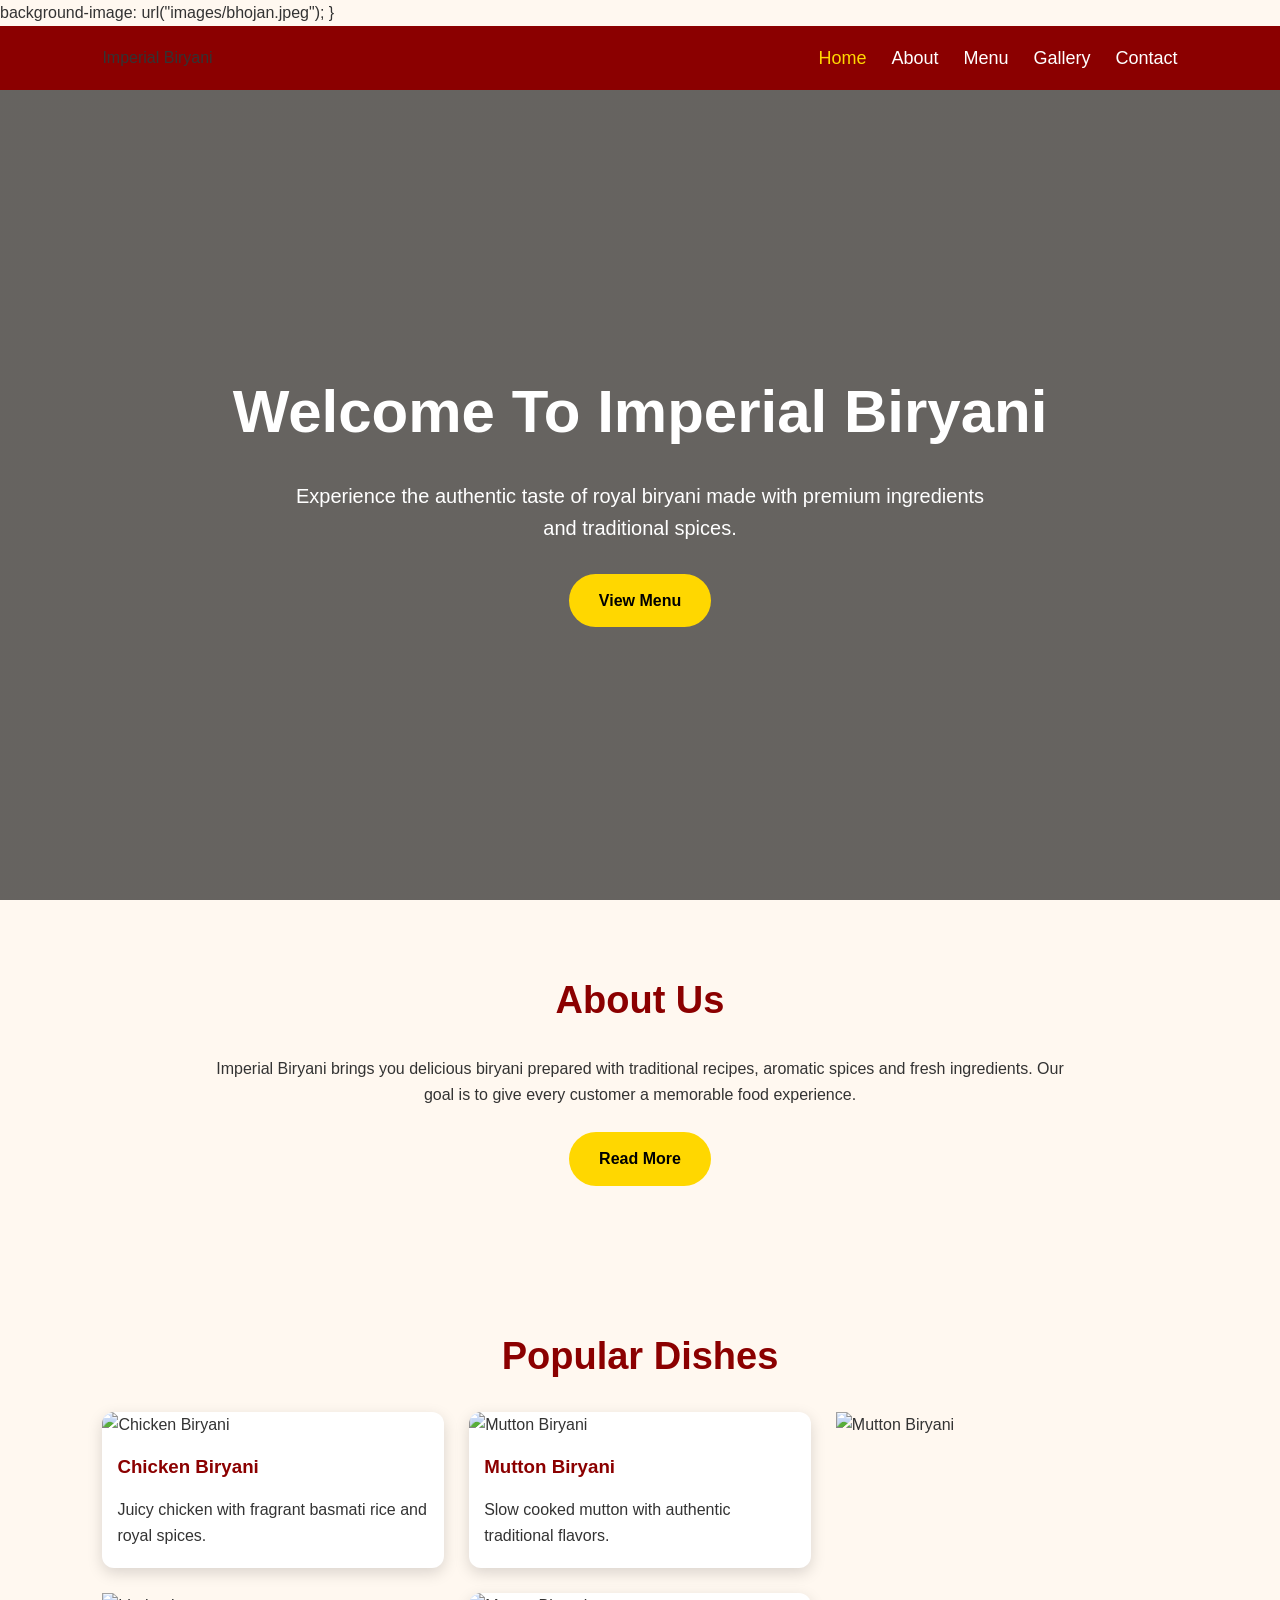
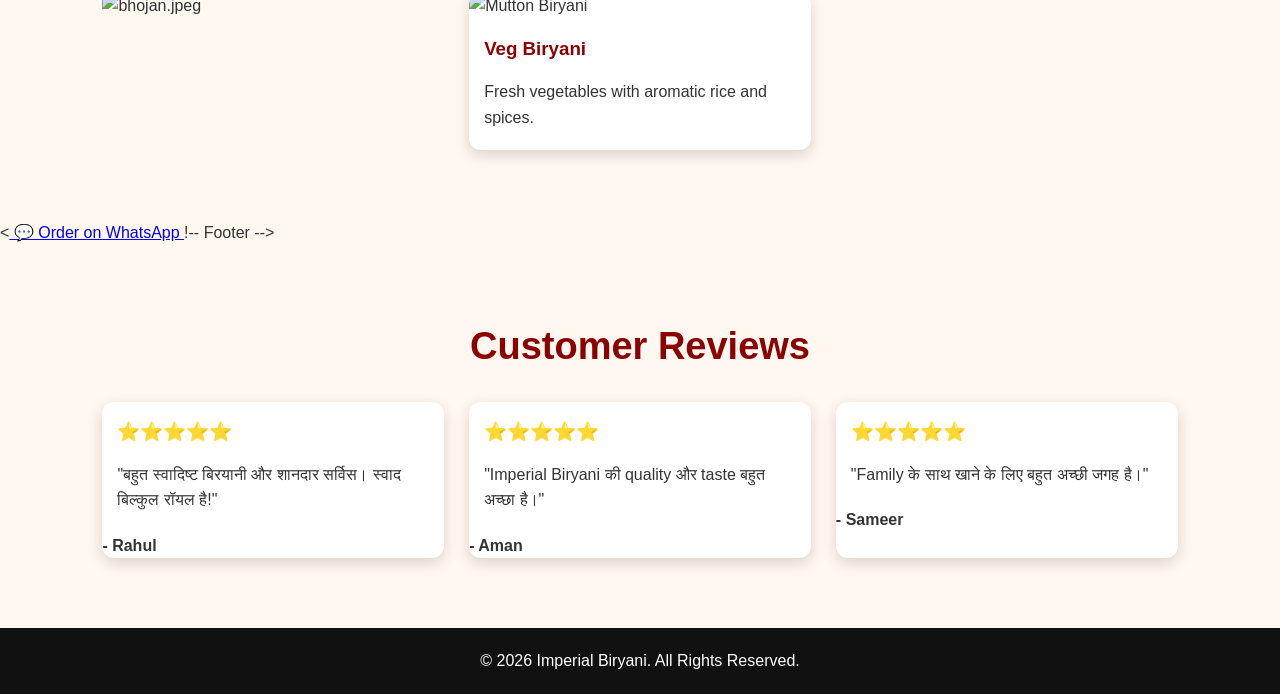
==== index.html @ 233e12fa "Update index.html" ====
<!DOCTYPE html>
<html lang="en">

<head>
    <meta charset="UTF-8">
    <meta name="viewport" content="width=device-width, initial-scale=1.0">

    <title>Imperial Biryani | Royal Taste</title>
    <link rel="stylesheet" href="style.css">
    <link rel="icon" type="image/png" href="logo.png">
    <meta name="description" content="Imperial Biryani - Enjoy delicious chicken, mutton and veg biryani with authentic royal taste. Order now.">

<meta name="keywords" content="Imperial Biryani, Biryani, Chicken Biryani, Mutton Biryani, Restaurant">
</head>
background-image: url("images/bhojan.jpeg");
<body>
   
}

<header>
    <div class="logo.jpg.jpeg"> Imperial Biryani</div>
<div class="menu-btn">
    ☰
</div>

<nav id="navbar">

<ul>
<li><a href="index.html" class="active">Home</a></li>
<li><a href="about.html">About</a></li>
<li><a href="menu.html">Menu</a></li>
<li><a href="gallery.html">Gallery</a></li>
<li><a href="contact.html">Contact</a></li>
</ul>

</nav>
</header>


<!-- Hero Section -->
<section class="hero">

    <div class="hero-content">

        <h1>Welcome To Imperial Biryani</h1>

        <p>
            Experience the authentic taste of royal biryani
            made with premium ingredients and traditional spices.
        </p>

        <a href="menu.html" class="btn">
            View Menu
        </a>

    </div>

</section>


<!-- About Section -->
<section class="about-preview">

    <h2>About Us</h2>

    <p>
        Imperial Biryani brings you delicious biryani prepared
        with traditional recipes, aromatic spices and fresh ingredients.
        Our goal is to give every customer a memorable food experience.
    </p>

    <a href="about.html" class="btn">
        Read More
    </a>

</section>


<!-- Popular Dishes -->

<section class="popular">

<h2>Popular Dishes</h2>


<div class="cards">


<div class="card">

<img src="images/chicken-biryani.jpg" alt="Chicken Biryani">

<h3>Chicken Biryani</h3>

<p>
Juicy chicken with fragrant basmati rice and royal spices.
</p>

</div>



<div class="card">

<img src="mutton-Biryani.jpeg" alt="Mutton Biryani">

<h3>Mutton Biryani</h3>

<p>
Slow cooked mutton with authentic traditional flavors.
</p>

</div>

<img src="mutton-Biryani.jpeg" alt="Mutton Biryani">
    <img src="bhojan.jpeg.jpeg" alt="bhojan.jpeg">
    

<div class="card">

<img src="mutton-Biryani.jpeg" alt="Mutton Biryani">

<h3>Veg Biryani</h3>

<p>
Fresh vegetables with aromatic rice and spices.
</p>

</div>


</div>

</section>


<<a href="https://wa.me/919204889966" class="whatsapp" target="_blank">
    💬 Order on WhatsApp
</a>!-- Footer -->


<section class="reviews">

<h2>Customer Reviews</h2>

<div class="cards">

<div class="card">
<h3>⭐⭐⭐⭐⭐</h3>
<p>
"बहुत स्वादिष्ट बिरयानी और शानदार सर्विस। स्वाद बिल्कुल रॉयल है!"
</p>
<h4>- Rahul</h4>
</div>


<div class="card">
<h3>⭐⭐⭐⭐⭐</h3>
<p>
"Imperial Biryani की quality और taste बहुत अच्छा है।"
</p>
<h4>- Aman</h4>
</div>


<div class="card">
<h3>⭐⭐⭐⭐⭐</h3>
<p>
"Family के साथ खाने के लिए बहुत अच्छी जगह है।"
</p>
<h4>- Sameer</h4>
</div>

</div>

</section>
</footer>
<footer>

<p>
© 2026 Imperial Biryani. All Rights Reserved.
</p>

<script src="script.js"></script>

</body>

</html>
---- style.css ----
/* ==========================
   Imperial Biryani
   style.css
========================== */

*{
    margin:0;
    padding:0;
    box-sizing:border-box;
    font-family:Arial, Helvetica, sans-serif;
}

body{
    background:#fff8f0;
    color:#333;
    line-height:1.6;
}

/* Header */
header{
    display:flex;
    justify-content:space-between;
    align-items:center;
    padding:18px 8%;
    background:#8B0000;
    position:sticky;
    top:0;
    z-index:1000;
}

.logo{
    color:#FFD700;
    font-size:30px;
    font-weight:bold;
}

nav ul{
    display:flex;
    list-style:none;
}

nav ul li{
    margin-left:25px;
}

nav ul li a{
    color:white;
    text-decoration:none;
    font-size:18px;
    transition:.3s;
}

nav ul li a:hover,
nav ul li a.active{
    color:#FFD700;
}

/* Hero */
.hero{
    height:90vh;
    display:flex;
    justify-content:center;
    align-items:center;
    text-align:center;
    color:white;
    background:linear-gradient(rgba(0,0,0,.6),rgba(0,0,0,.6)),
    url("https://images.unsplash.com/photo-1563379091339-03246963d29a?auto=format&fit=crop&w=1600&q=80");
    background-size:cover;
    background-position:center;
}

.hero-content h1{
    font-size:60px;
    margin-bottom:20px;
}

.hero-content p{
    font-size:20px;
    max-width:700px;
    margin:auto;
    margin-bottom:30px;
}

.btn{
    display:inline-block;
    padding:14px 30px;
    background:#FFD700;
    color:#000;
    text-decoration:none;
    font-weight:bold;
    border-radius:30px;
    transition:.3s;
}

.btn:hover{
    background:#ffbf00;
}

/* Sections */
section{
    padding:70px 8%;
}

section h2{
    text-align:center;
    color:#8B0000;
    margin-bottom:25px;
    font-size:38px;
}

.about-preview{
    text-align:center;
}

.about-preview p{
    max-width:850px;
    margin:auto;
    margin-bottom:25px;
}

/* Cards */
.cards{
    display:grid;
    grid-template-columns:repeat(auto-fit,minmax(280px,1fr));
    gap:25px;
}

.card{
    background:white;
    border-radius:12px;
    overflow:hidden;
    box-shadow:0 5px 15px rgba(0,0,0,.15);
    transition:.3s;
}

.card:hover{
    transform:translateY(-8px);
}

.card img{
    width:100%;
    height:220px;
    object-fit:cover;
}

.card h3{
    color:#8B0000;
    padding:15px;
}

.card p{
    padding:0 15px 20px;
}

/* Footer */
footer{
    background:#111;
    color:white;
    text-align:center;
    padding:20px;
}

/* Responsive */
@media(max-width:768px){

header{
    flex-direction:column;
}

nav ul{
    flex-direction:column;
    text-align:center;
    margin-top:15px;
}

nav ul li{
    margin:10px 0;
}

.hero-content h1{
    font-size:38px;
}

.hero-content p{
    font-size:18px;
}

section h2{
    font-size:30px;
}
.whatsapp{
    position:fixed;
    bottom:20px;
    right:20px;
    background:#25D366;
    color:white;
    padding:15px 20px;
    border-radius:50px;
    text-decoration:none;
    font-weight:bold;
    box-shadow:0 5px 15px rgba(0,0,0,0.3);
    z-index:1000;
}

.whatsapp:hover{
    transform:scale(1.05);
}
}.menu-btn{
    display:none;
    color:white;
    font-size:30px;
    cursor:pointer;
}


@media(max-width:768px){

.menu-btn{
    display:block;
}

nav{
    display:none;
    width:100%;
}

nav.active{
    display:block;
}

nav ul{
    flex-direction:column;
    text-align:center;
}
.map iframe{
    border-radius:15px;
    box-shadow:0 5px 15px rgba(0,0,0,0.2);
}
}
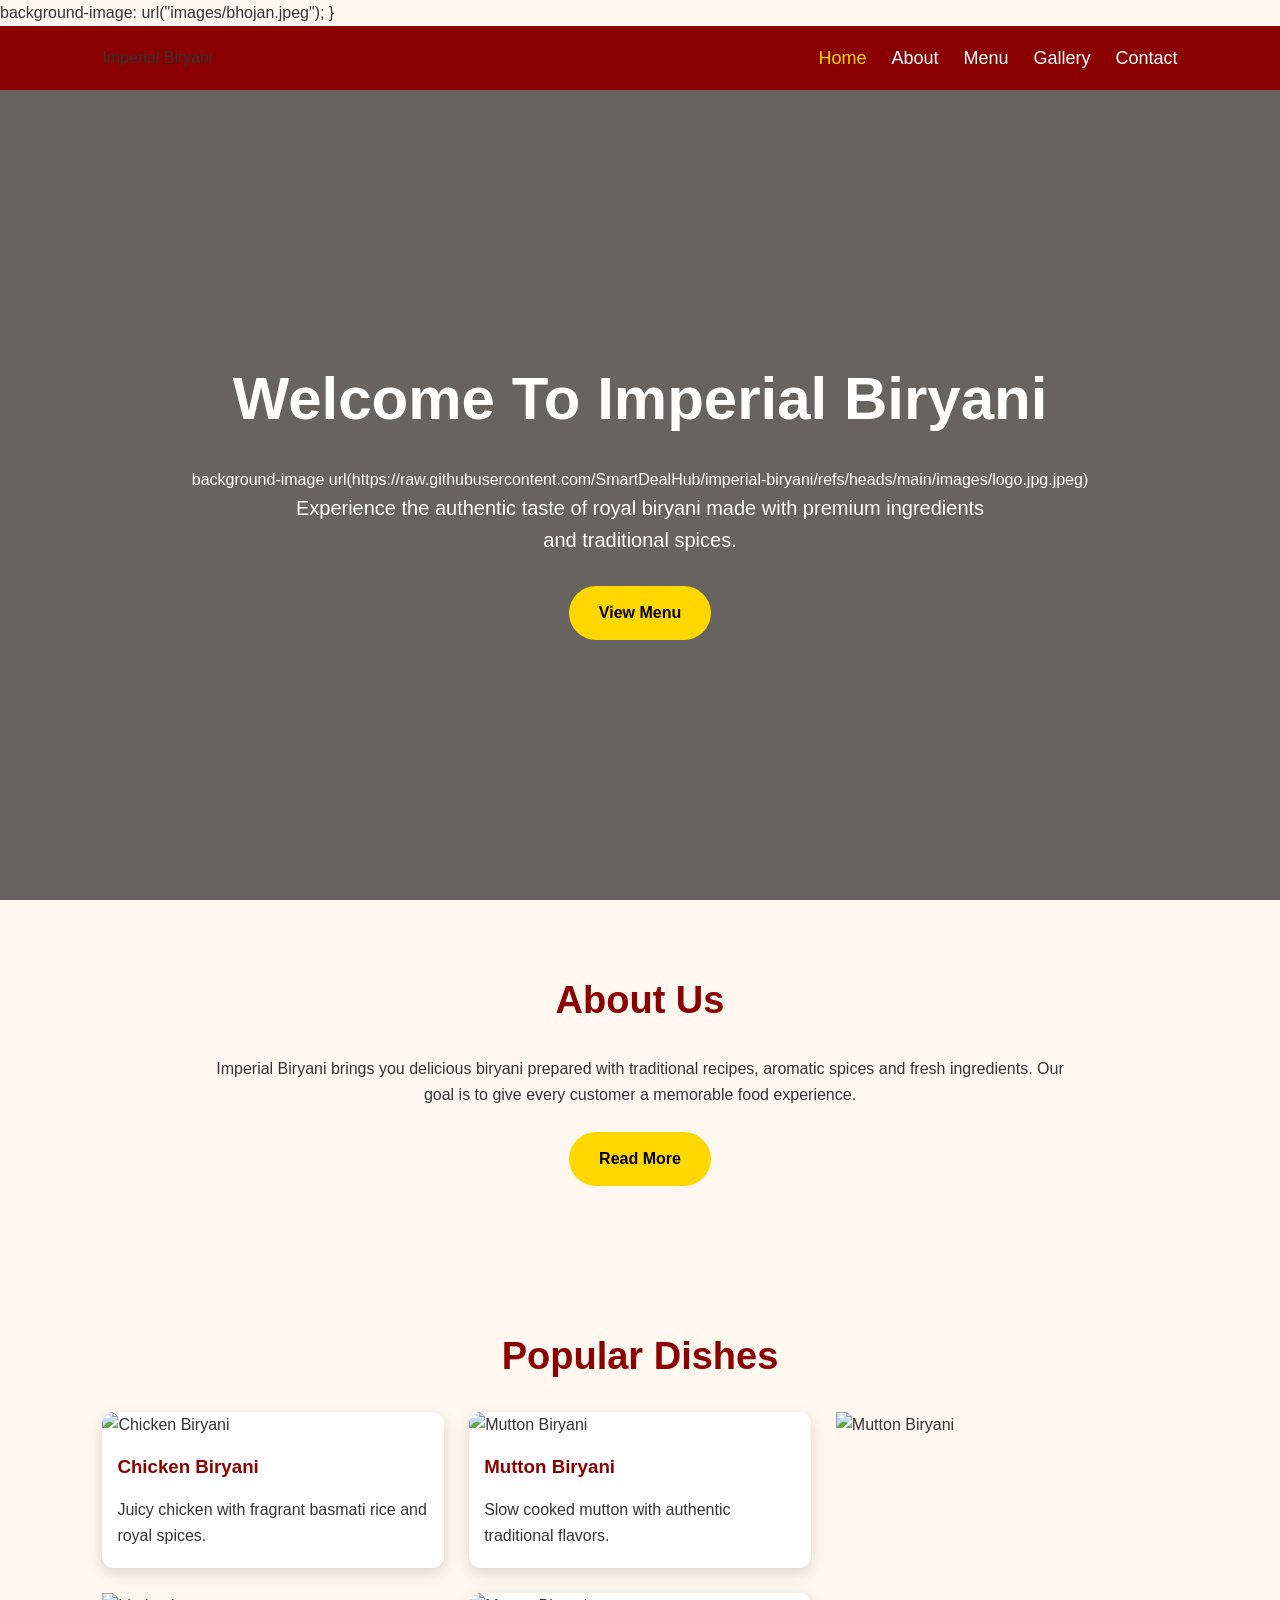
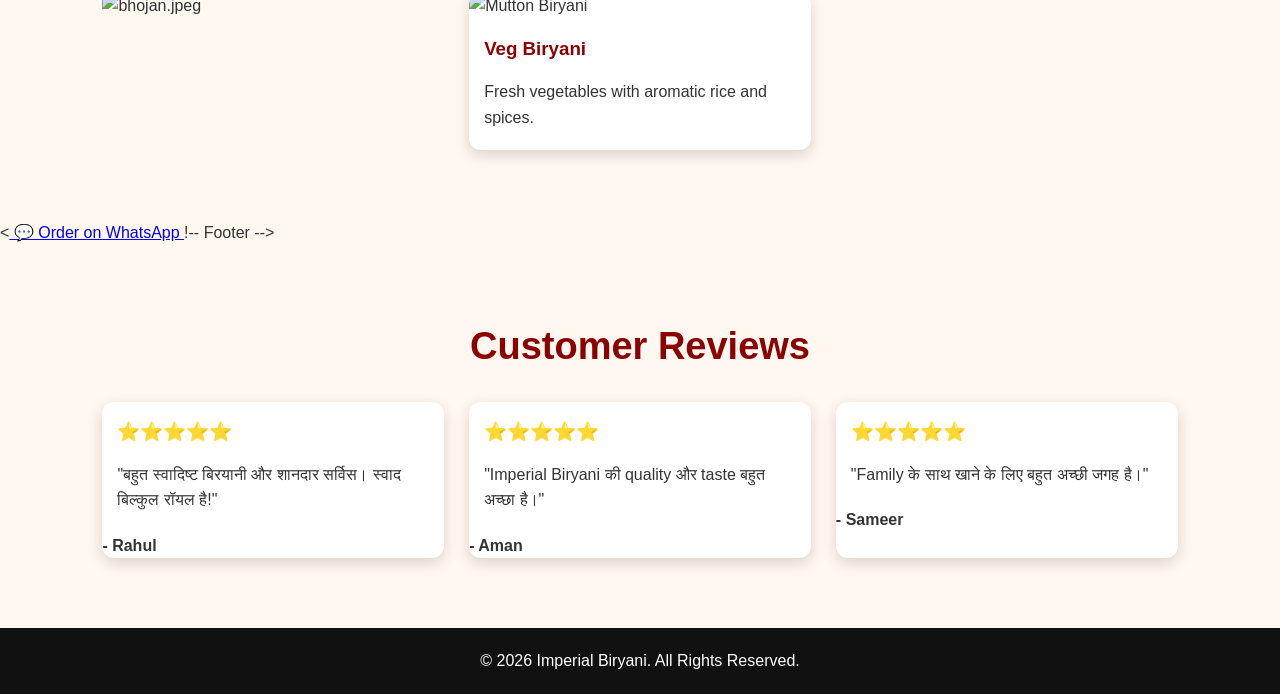
==== commit a42149a6: "Update index.html" ====
--- a/index.html
+++ b/index.html
@@ -43,7 +43,7 @@
     <div class="hero-content">
 
         <h1>Welcome To Imperial Biryani</h1>
-
+background-image url(https://raw.githubusercontent.com/SmartDealHub/imperial-biryani/refs/heads/main/images/logo.jpg.jpeg)
         <p>
             Experience the authentic taste of royal biryani
             made with premium ingredients and traditional spices.
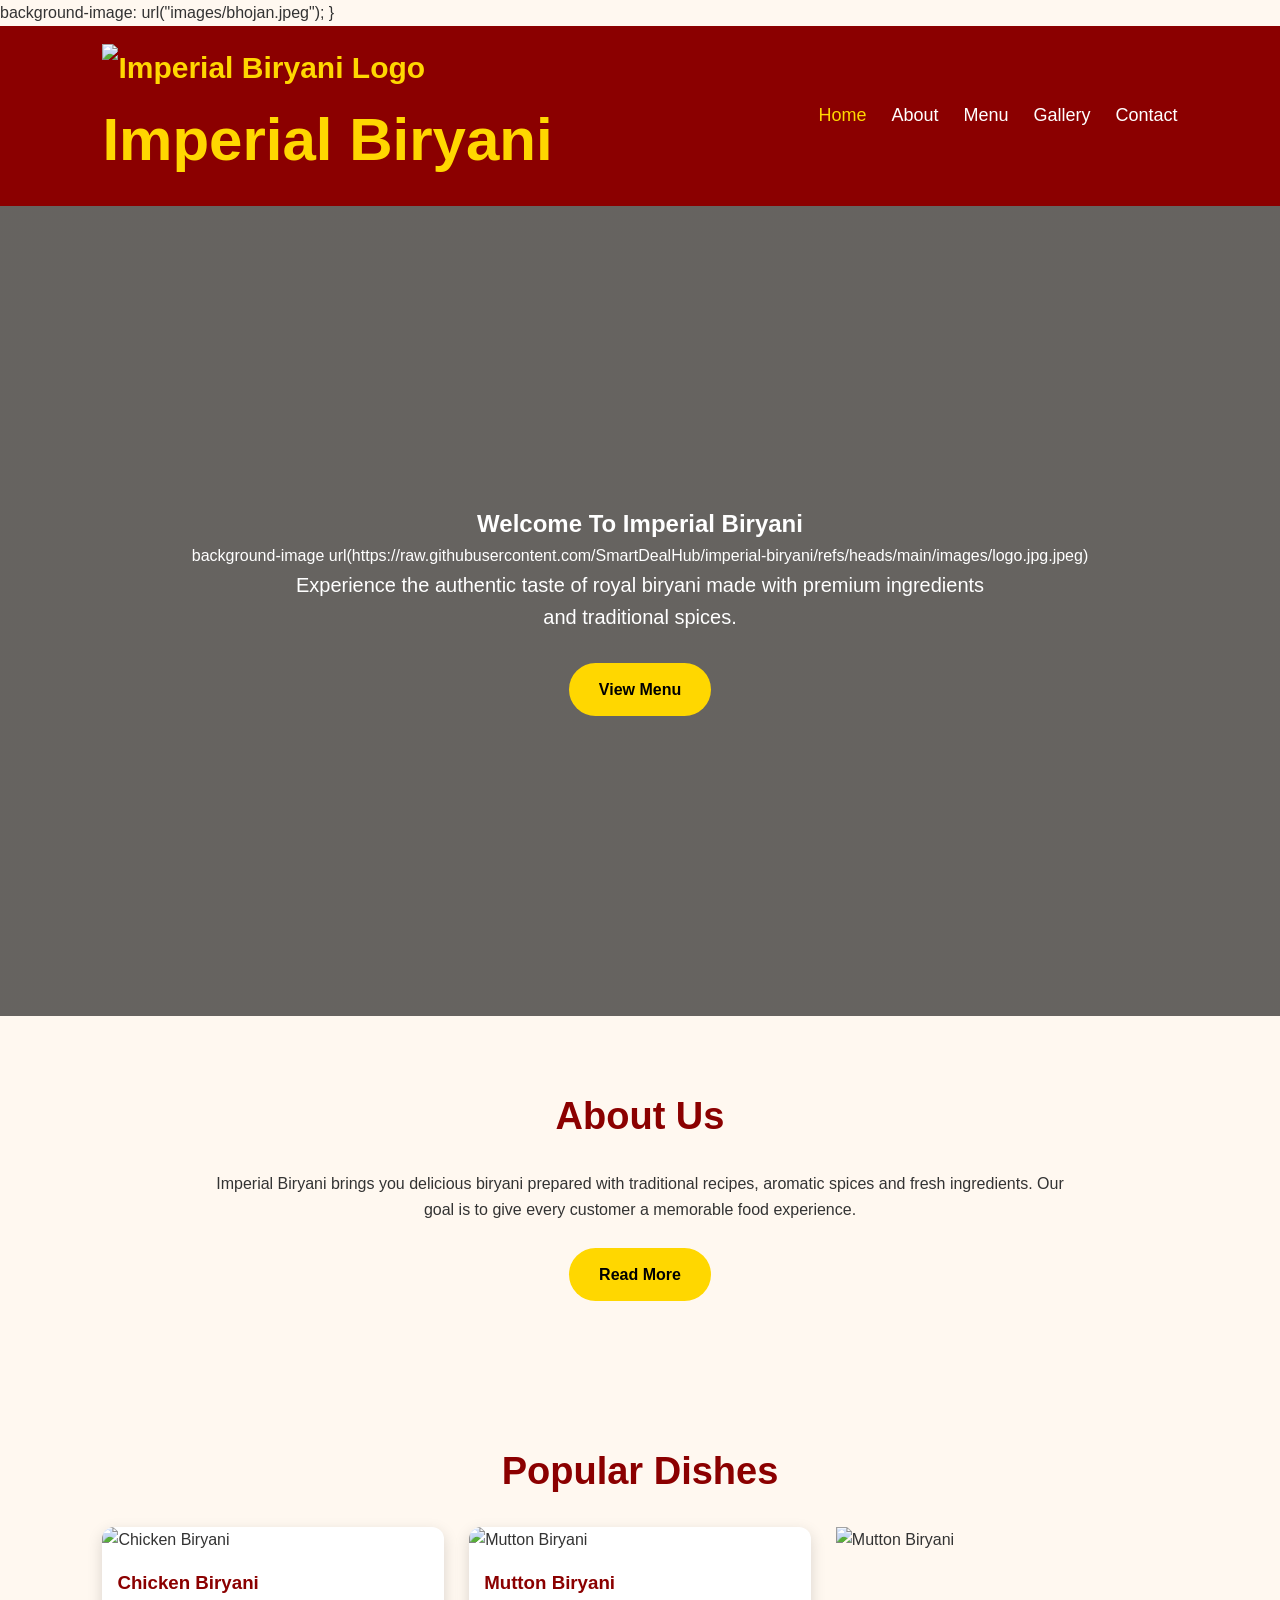
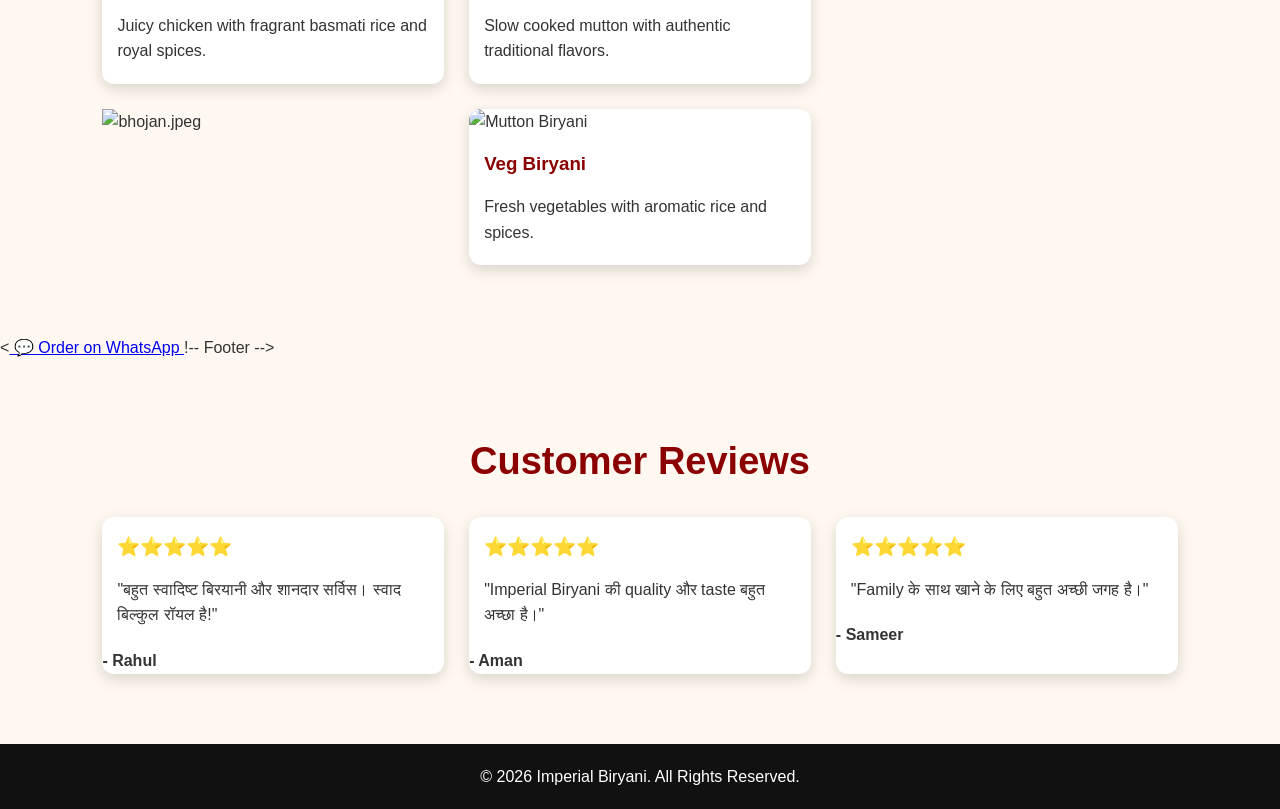
==== commit 851a4909: "Update index.html" ====
--- a/index.html
+++ b/index.html
@@ -18,7 +18,11 @@
 }
 
 <header>
-    <div class="logo.jpg.jpeg"> Imperial Biryani</div>
+
+    <div class="logo">
+        <img src="logo.png" alt="Imperial Biryani Logo">
+        <h1>Imperial Biryani</h1>
+    </div>
 <div class="menu-btn">
     ☰
 </div>
--- a/style.css
+++ b/style.css
@@ -2,7 +2,17 @@
    Imperial Biryani
    style.css
 ========================== */
-
+.hero {
+    min-height: 500px;
+    background-image: url("bhojan.jpeg");
+    background-size: cover;
+    background-position: center;
+    background-repeat: no-repeat;
+
+    display: flex;
+    align-items: center;
+    justify-content: center;
+}
 *{
     margin:0;
     padding:0;
@@ -67,6 +77,14 @@
     url("https://images.unsplash.com/photo-1563379091339-03246963d29a?auto=format&fit=crop&w=1600&q=80");
     background-size:cover;
     background-position:center;
+}margin: 0;
+    padding: 0;
+    min-height: 100vh;
+    background-image: url("bhojan.jpeg");
+    background-size: cover;
+    background-position: center;
+    background-repeat: no-repeat;
+    background-attachment: fixed;
 }
 
 .hero-content h1{
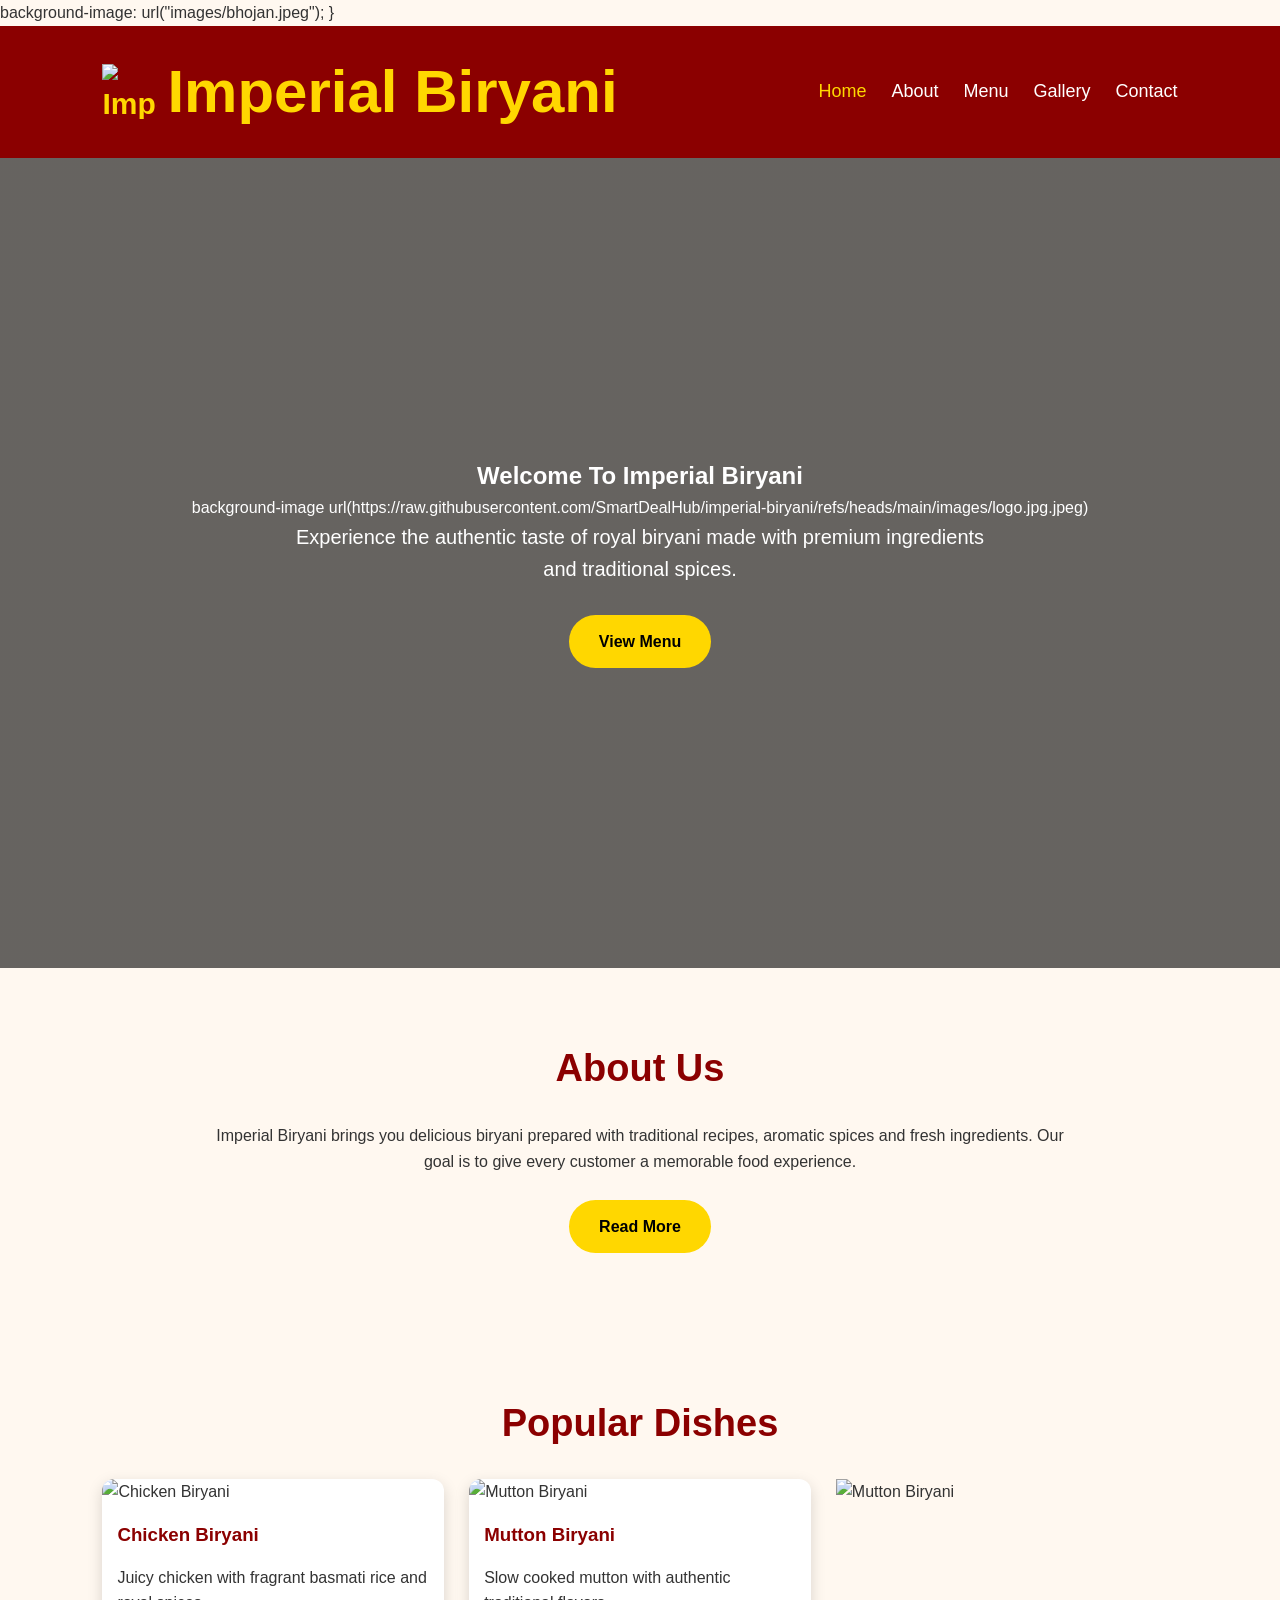
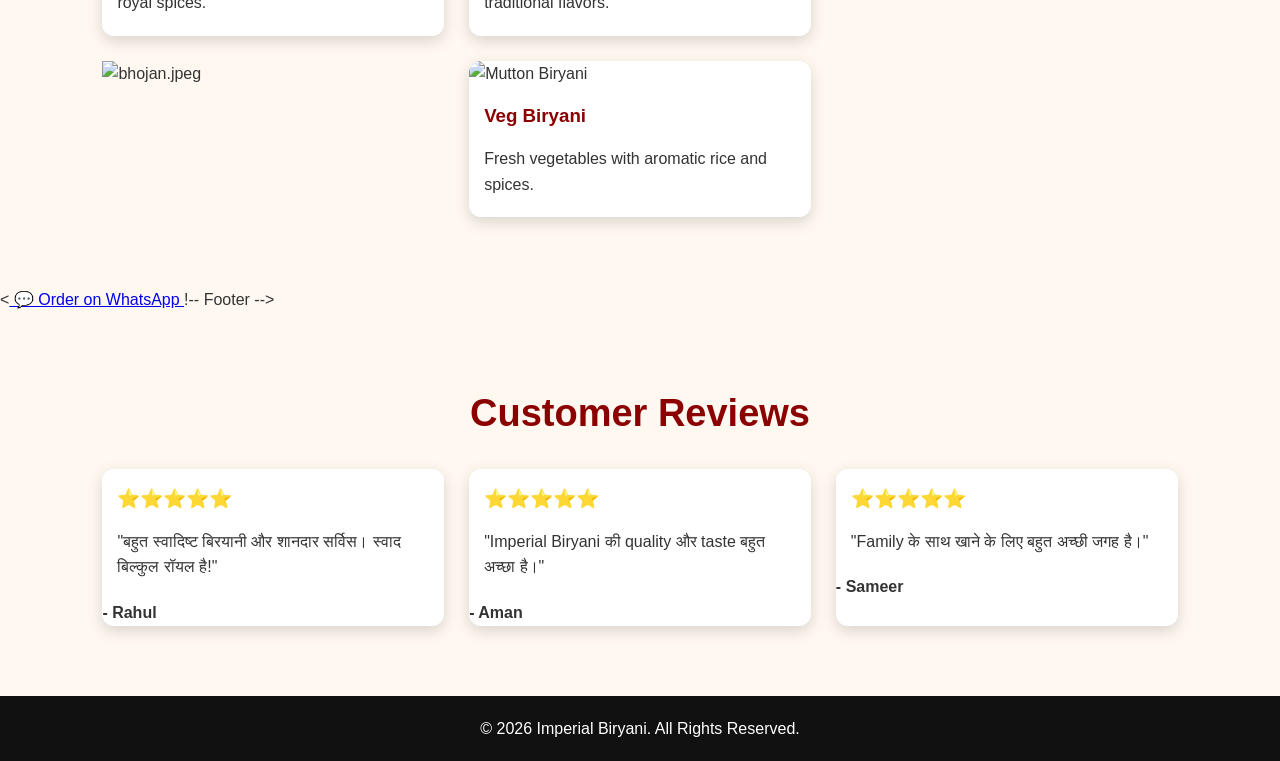
==== commit 531b60ca: "Update index.html" ====
--- a/index.html
+++ b/index.html
@@ -6,6 +6,7 @@
     <meta name="viewport" content="width=device-width, initial-scale=1.0">
 
     <title>Imperial Biryani | Royal Taste</title>
+    <link rel="icon" type="image/png" href="images/logo.png">
     <link rel="stylesheet" href="style.css">
     <link rel="icon" type="image/png" href="logo.png">
     <meta name="description" content="Imperial Biryani - Enjoy delicious chicken, mutton and veg biryani with authentic royal taste. Order now.">
--- a/style.css
+++ b/style.css
@@ -255,3 +255,18 @@
     box-shadow:0 5px 15px rgba(0,0,0,0.2);
 }
 }
+.logo {
+    display: flex;
+    align-items: center;
+    gap: 10px;
+}
+
+.logo img {
+    width: 55px;
+    height: 55px;
+    object-fit: contain;
+}
+
+.logo h1 {
+    margin: 0;
+}
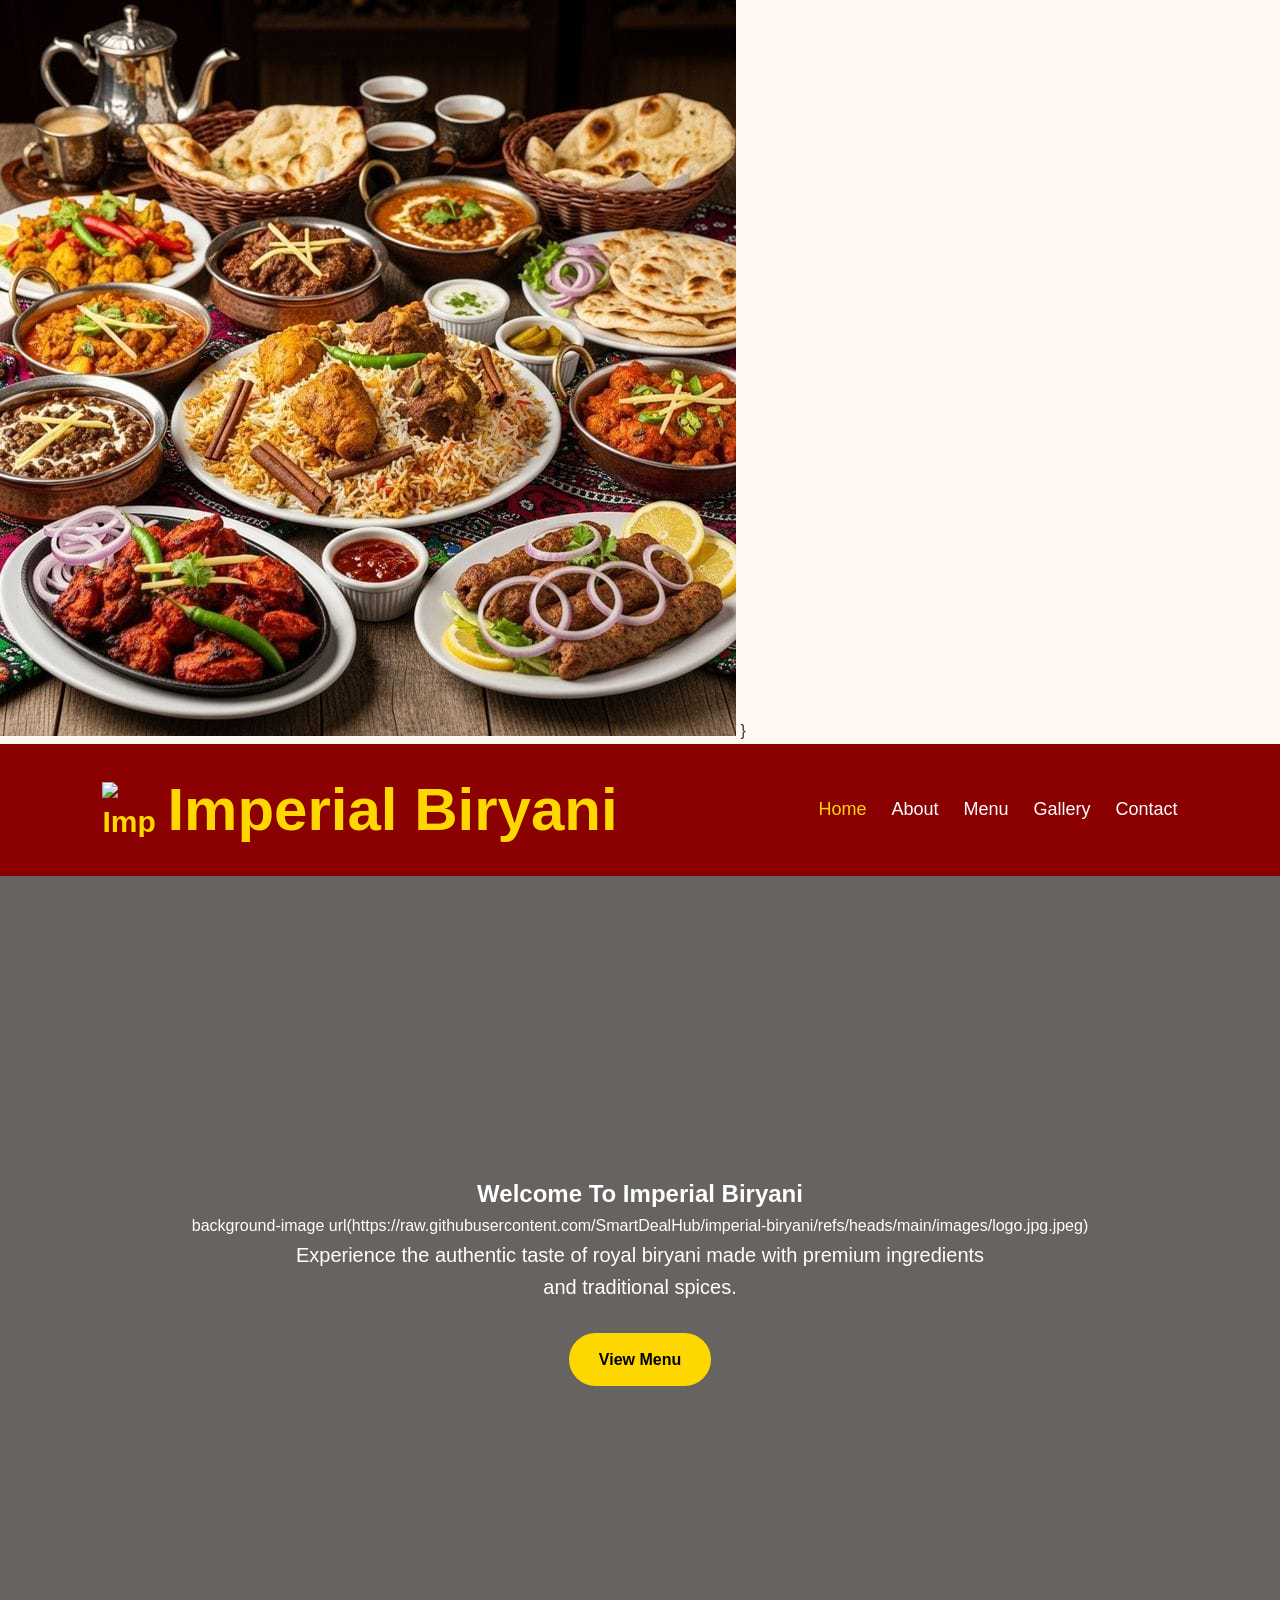
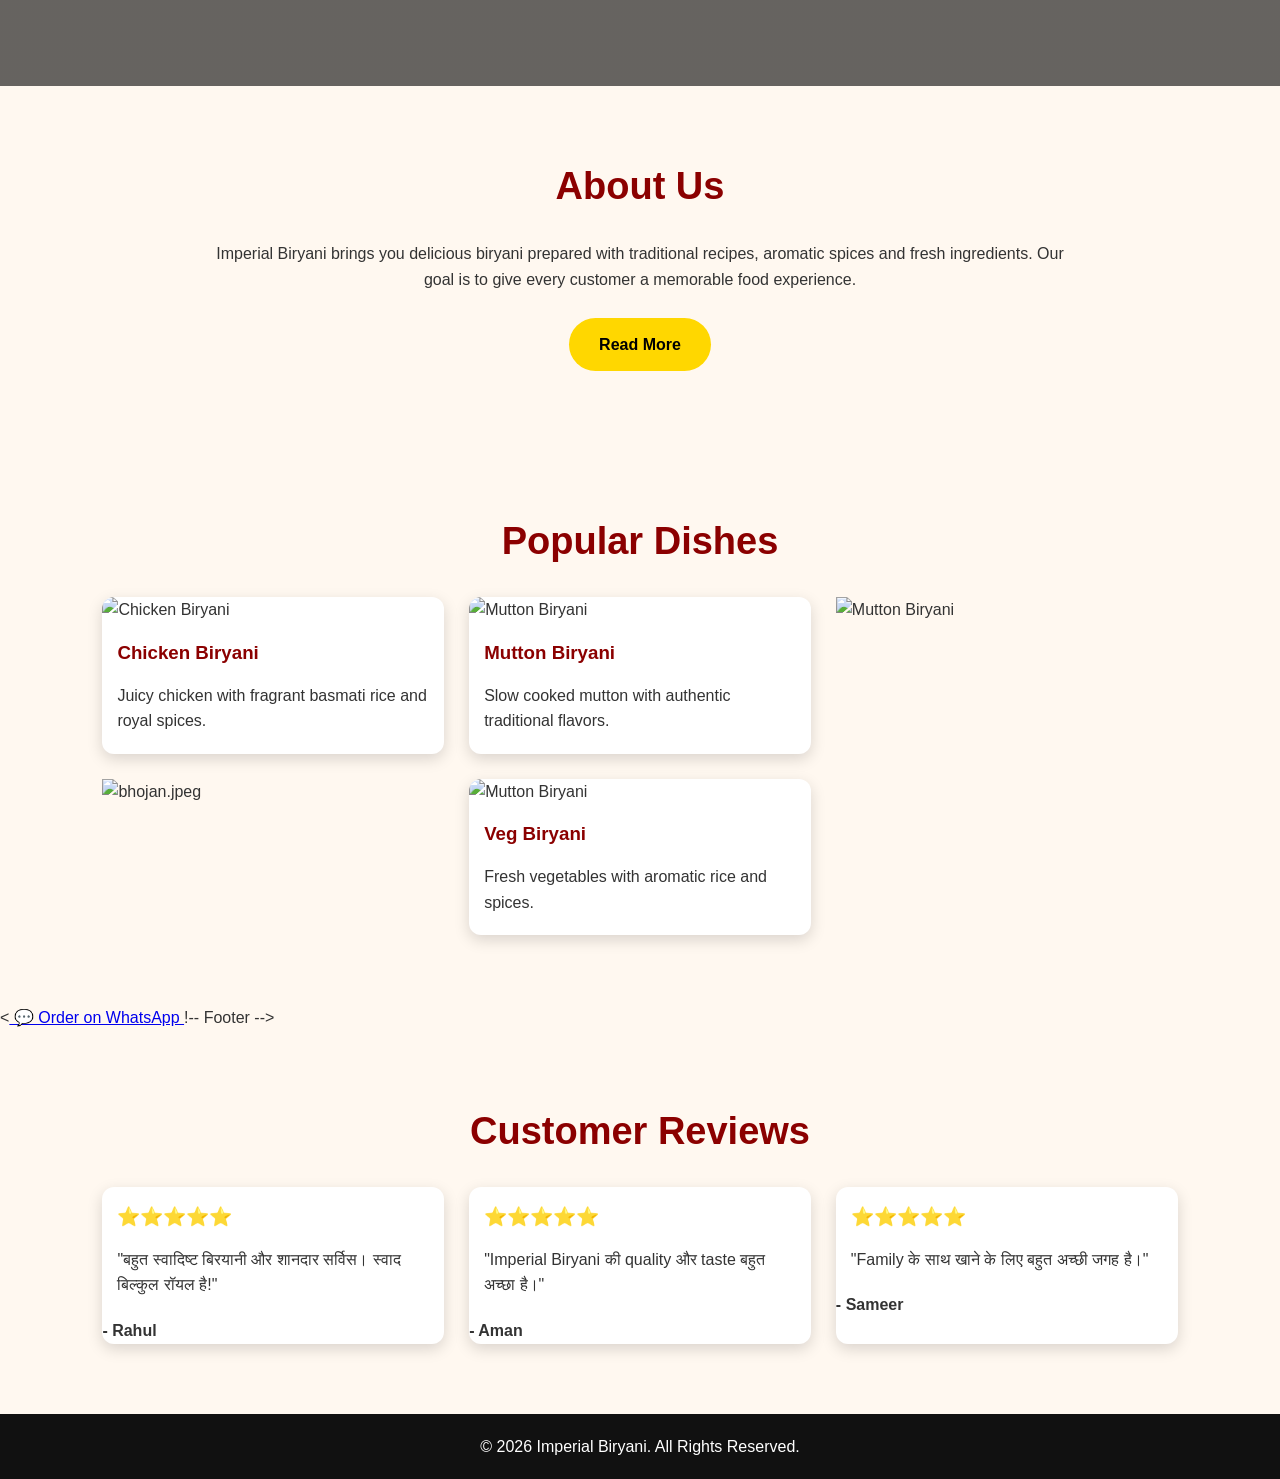
==== commit b4c588c1: "Update index.html" ====
--- a/index.html
+++ b/index.html
@@ -13,7 +13,7 @@
 
 <meta name="keywords" content="Imperial Biryani, Biryani, Chicken Biryani, Mutton Biryani, Restaurant">
 </head>
-background-image: url("images/bhojan.jpeg");
+<img src="images/bhojan.jpeg" alt="Imperial Biryani">
 <body>
    
 }
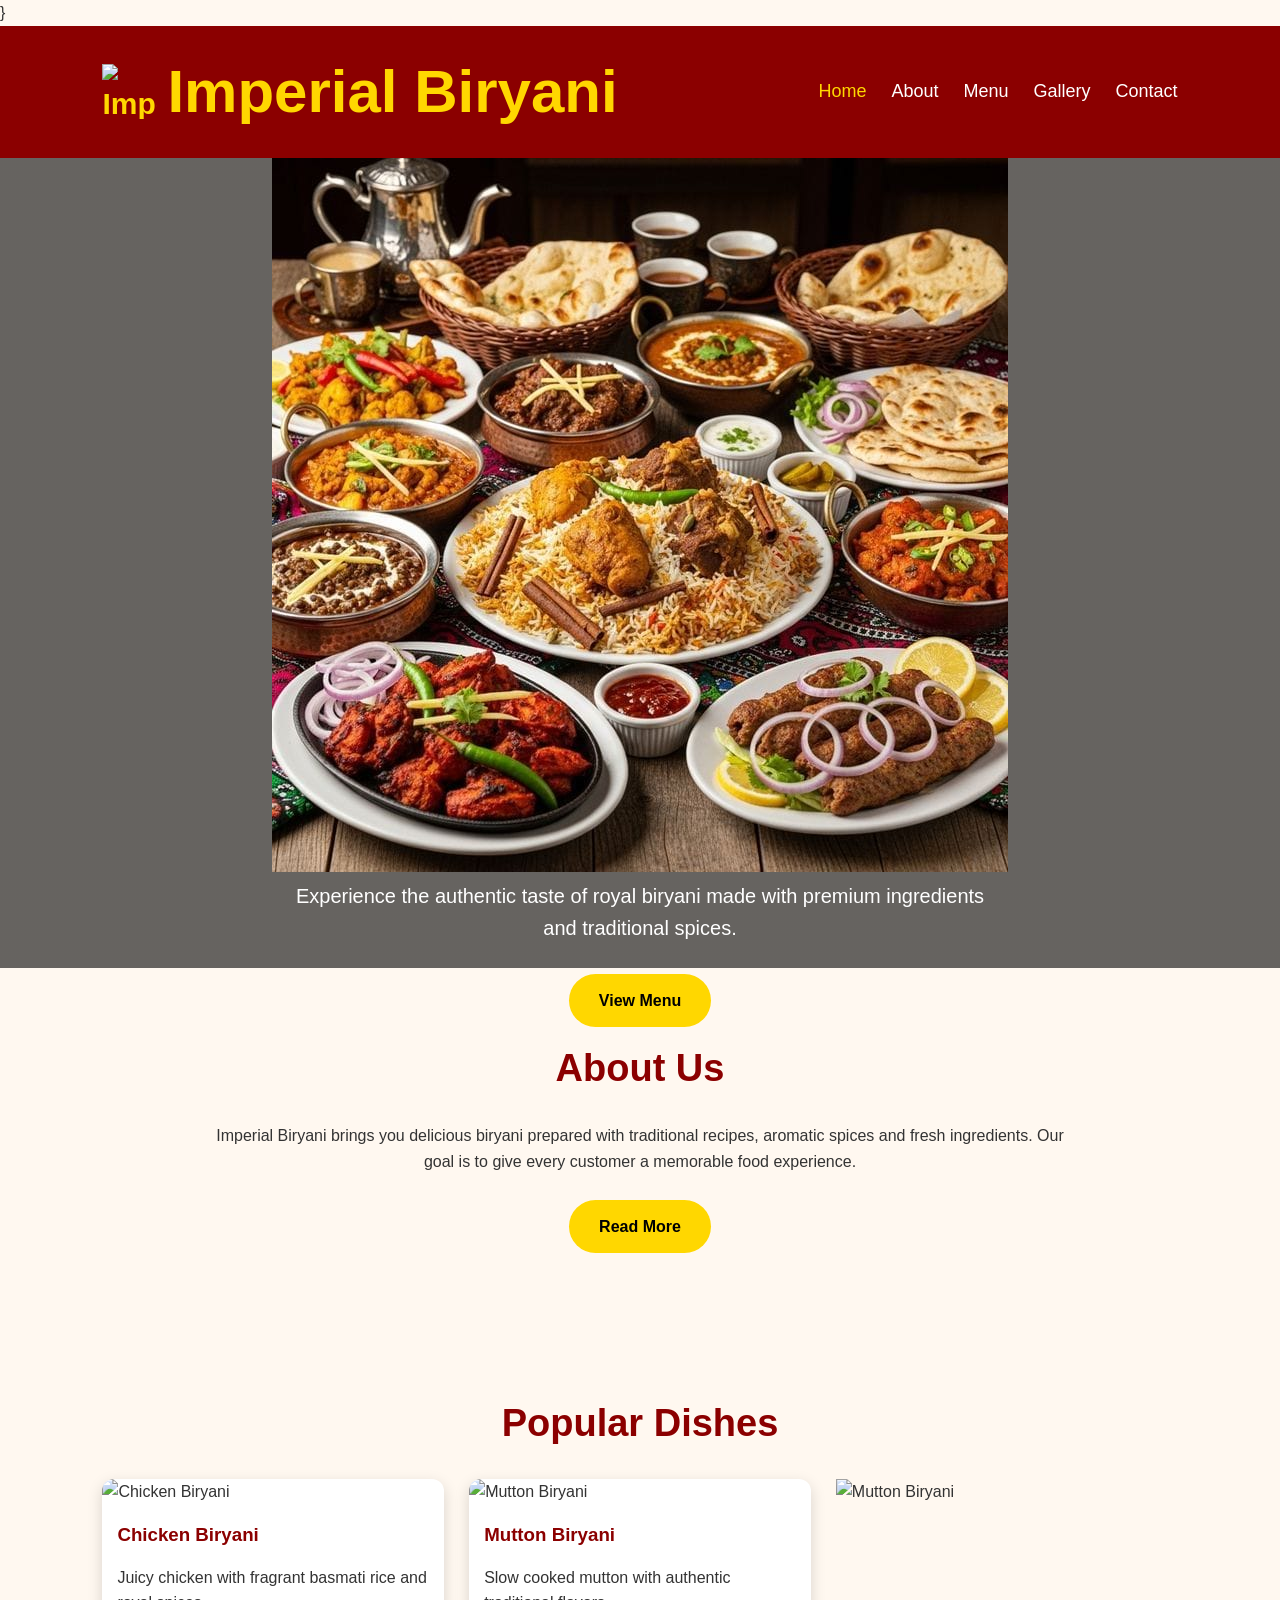
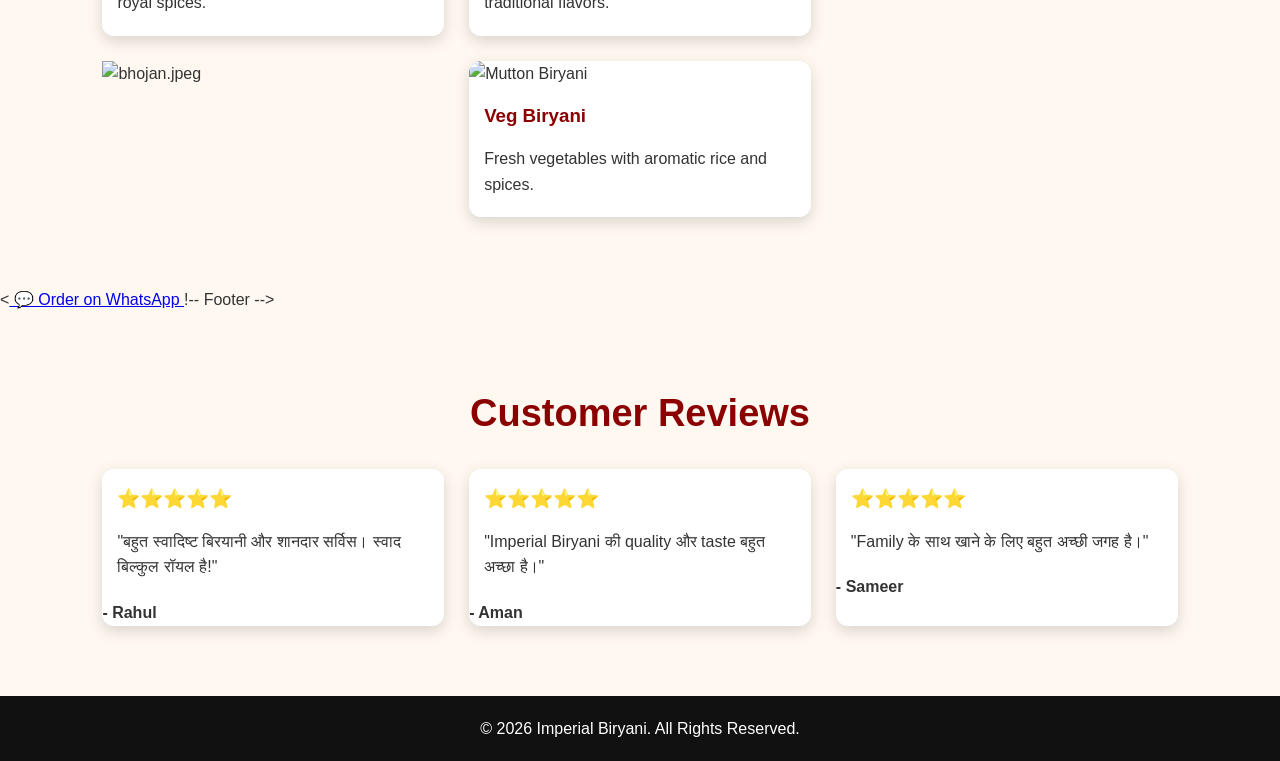
==== commit cf2087d3: "Update index.html" ====
--- a/index.html
+++ b/index.html
@@ -13,7 +13,7 @@
 
 <meta name="keywords" content="Imperial Biryani, Biryani, Chicken Biryani, Mutton Biryani, Restaurant">
 </head>
-<img src="images/bhojan.jpeg" alt="Imperial Biryani">
+
 <body>
    
 }
@@ -48,7 +48,7 @@
     <div class="hero-content">
 
         <h1>Welcome To Imperial Biryani</h1>
-background-image url(https://raw.githubusercontent.com/SmartDealHub/imperial-biryani/refs/heads/main/images/logo.jpg.jpeg)
+<img src="images/bhojan.jpeg" alt="Imperial Biryani">
         <p>
             Experience the authentic taste of royal biryani
             made with premium ingredients and traditional spices.
@@ -93,7 +93,7 @@
 
 <div class="card">
 
-<img src="images/chicken-biryani.jpg" alt="Chicken Biryani">
+<img src="chiken-biryani.jpeg" alt="Chicken Biryani">
 
 <h3>Chicken Biryani</h3>
 
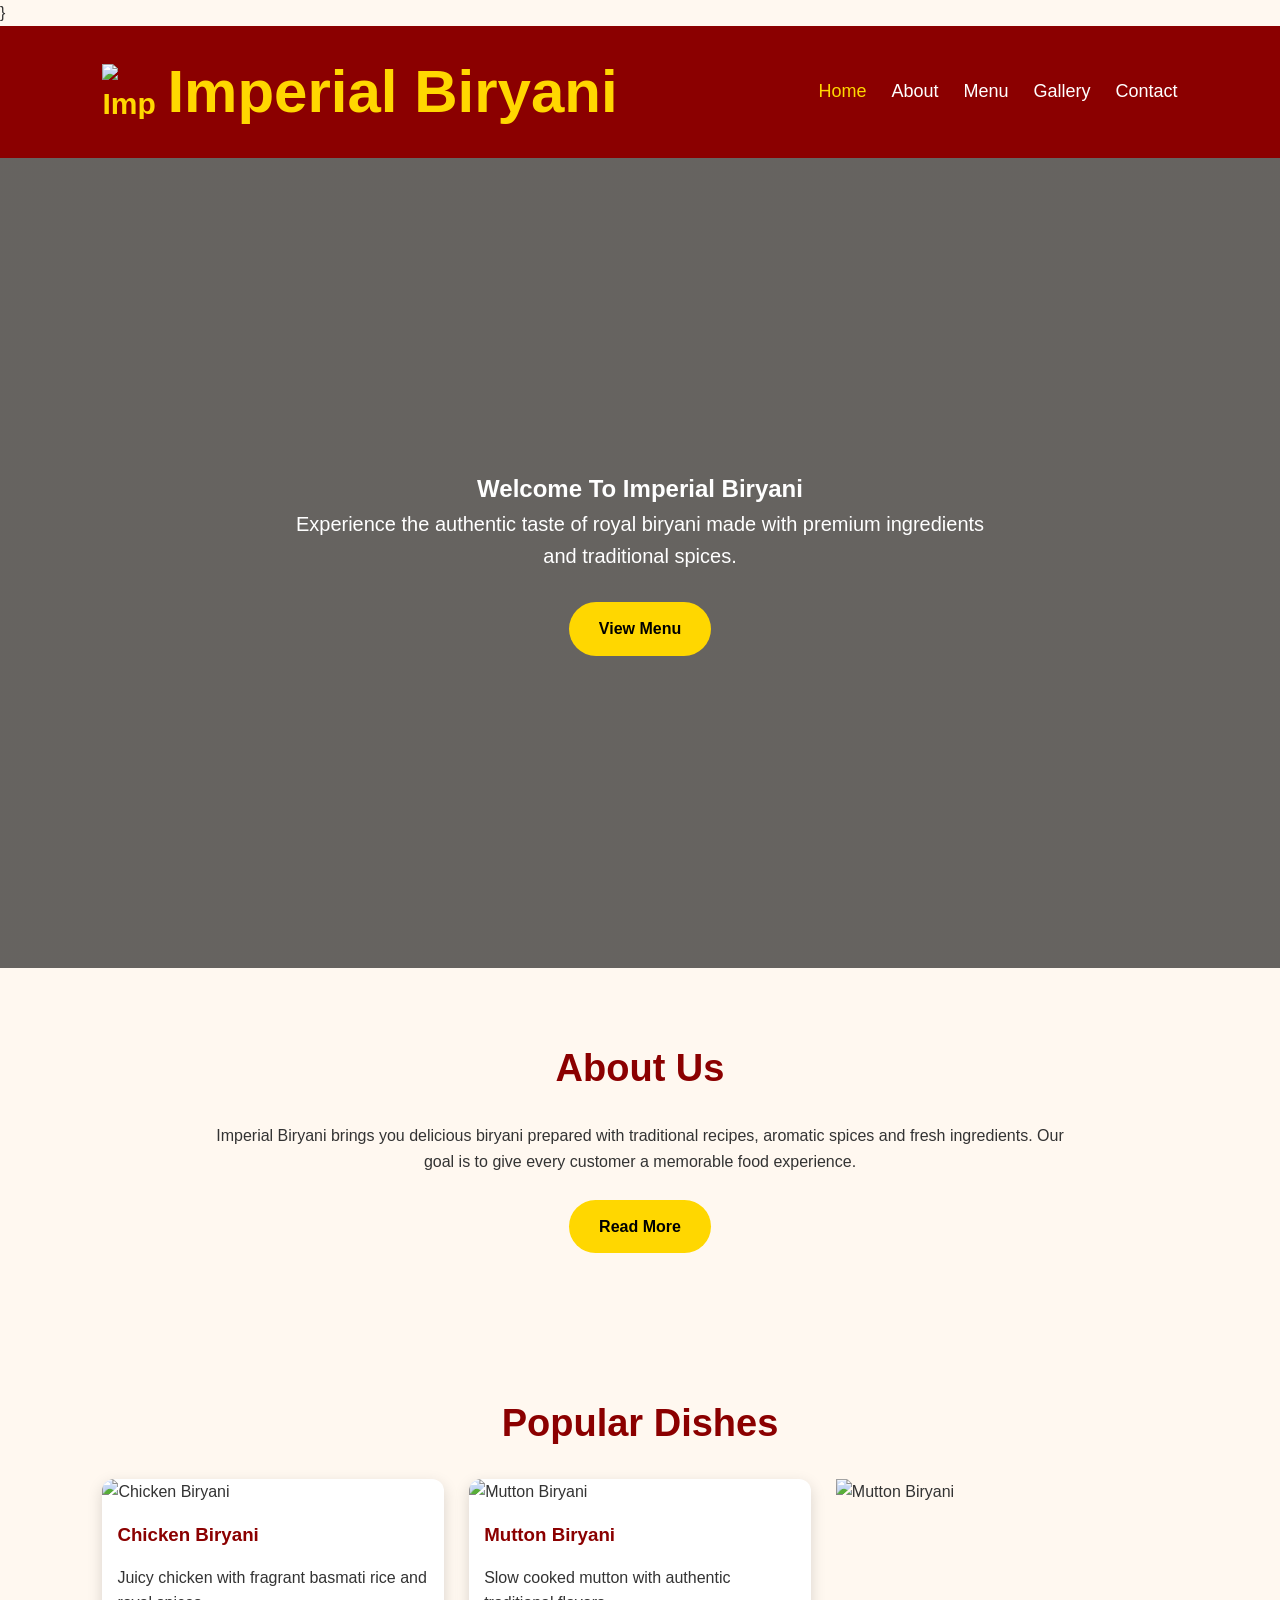
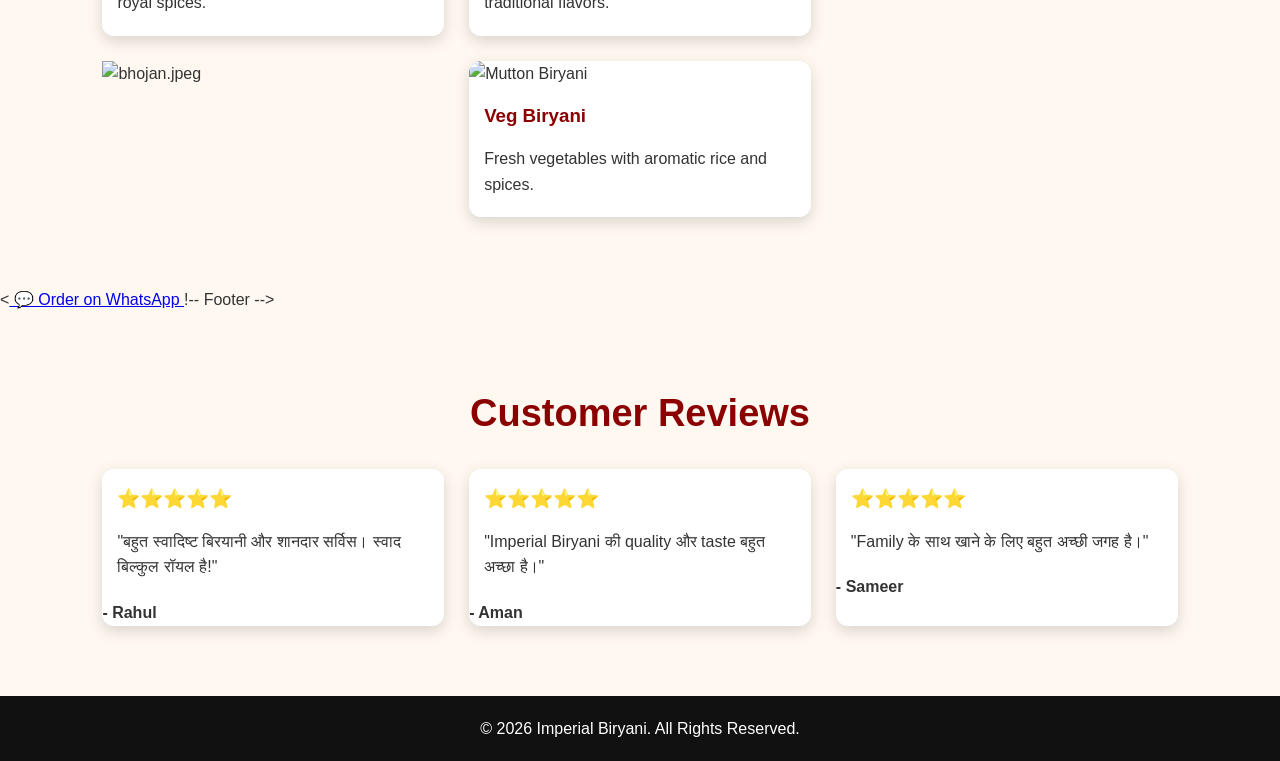
==== commit 6732e686: "Update index.html" ====
--- a/index.html
+++ b/index.html
@@ -48,7 +48,6 @@
     <div class="hero-content">
 
         <h1>Welcome To Imperial Biryani</h1>
-<img src="images/bhojan.jpeg" alt="Imperial Biryani">
         <p>
             Experience the authentic taste of royal biryani
             made with premium ingredients and traditional spices.
